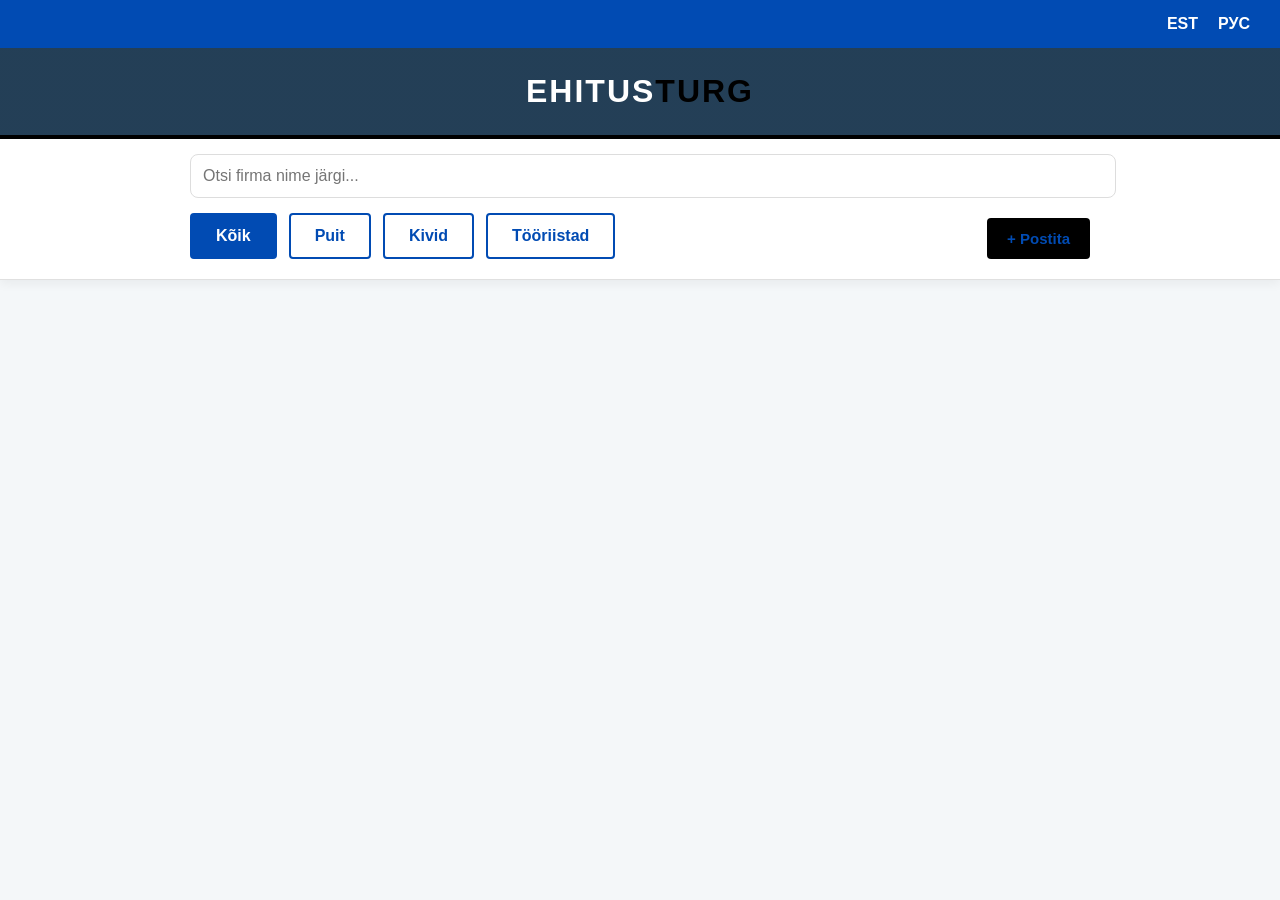
==== index.html @ 6e8d1f2e "first commit" ====
<!DOCTYPE html>
<html lang="et">
<head>
    <meta charset="UTF-8">
    <meta name="viewport" content="width=device-width, initial-scale=1.0">
    <title>EhitusTurg | Kataloog</title>
    <link rel="stylesheet" href="style.css">
</head>
<body>

<div class="lang-bar">
    <button onclick="setLang('et')">EST</button>
    <button onclick="setLang('ru')">РУС</button>
</div>

<header class="compact-hero">
    <div class="container">
        <h1 class="logo">EHITUS<span>TURG</span></h1>
    </div>
</header>

<nav class="filter-sticky">
    <div class="container">
        <div class="search-container" style="margin-bottom: 15px;">
            <input type="text" id="searchInput" 
                   data-et="Otsi firma nime järgi..." 
                   data-ru="Поиск по названию..." 
                   placeholder="Otsi firma nime järgi..."
                   oninput="handleSearch(this.value)"
                   style="width: 100%; padding: 12px; border-radius: 8px; border: 1px solid #ddd; font-size: 1rem;">
        </div>

        <div style="display: flex; justify-content: space-between; align-items: center; gap: 10px;">
            <div class="scroll-x">
                <button class="filter-btn active" onclick="filterCat('all', this)" data-et="Kõik" data-ru="Все">Kõik</button>
                <button class="filter-btn" onclick="filterCat('wood', this)" data-et="Puit" data-ru="Дерево">Puit</button>
                <button class="filter-btn" onclick="filterCat('stone', this)" data-et="Kivid" data-ru="Камень">Kivid</button>
                <button class="filter-btn" onclick="filterCat('tools', this)" data-et="Tööriistad" data-ru="Инструменты">Tööriistad</button>
            </div>
            <button class="add-firm-btn" onclick="openPostFirmModal()" data-et="+ Postita" data-ru="+ Разместить">+ Postita</button>
        </div>
    </div>
</nav>

<main class="container listing-area">
    <div id="main-grid"></div>
    
    <div id="loader-sentinel" style="text-align:center; padding: 20px; color: #666; font-size: 0.9rem; min-height: 50px;"></div>
</main>

<div id="postFirmModal" class="modal">
    <div class="modal-content">
        <div class="modal-header">
            <h2 data-et="Minu Profiil" data-ru="Мой профиль">Minu Profiil</h2>
            <button class="close-btn" onclick="closePostFirmModal()">×</button>
        </div>

        <div id="authStep" class="modal-step">
            <p data-et="Logi sisse või registreeru" data-ru="Войти или зарегистрироваться">Logi sisse või registreeru:</p>
            <div class="form-group">
                <label for="userEmail">Email</label>
                <input type="email" id="userEmail" placeholder="your@email.com" class="form-input" required>
            </div>
            <div class="form-group">
                <label for="userPassword" data-et="Salasõna (min 6 tähte)" data-ru="Пароль (мин. 6 символов)">Salasõna (min 6 tähte)</label>
                <input type="password" id="userPassword" placeholder="******" class="form-input" required>
            </div>
            <div style="display: flex; gap: 10px; margin-top: 15px;">
                <button onclick="loginUser()" class="submit-btn" style="flex: 1;" data-et="Logi sisse" data-ru="Войти">Logi sisse</button>
                <button onclick="registerUser()" class="submit-btn" style="flex: 1; background: #34495e;" data-et="Registreeru" data-ru="Регистрация">Registreeru</button>
            </div>
        </div>

        <div id="userFirmsStep" class="modal-step hidden">
            <div id="userFirmsList" class="user-firms-list"></div>
        </div>

        <div id="firmStep" class="modal-step hidden">
            <form id="firmForm">
                <div class="form-group">
                    <label for="firmName" data-et="Firma nimi" data-ru="Название компании">Firma nimi</label>
                    <input type="text" id="firmName" required class="form-input">
                </div>

                <div class="form-group">
                    <label for="firmCategory" data-et="Kategooria" data-ru="Категория">Kategooria</label>
                    <select id="firmCategory" required class="form-input">
                        <option value="">-- Valige --</option>
                        <option value="wood" data-et="Puit" data-ru="Дерево">Puit</option>
                        <option value="stone" data-et="Kivid" data-ru="Камень">Kivid</option>
                        <option value="tools" data-et="Tööriistad" data-ru="Инструменты">Tööriistad</option>
                    </select>
                </div>

                <div class="form-group">
                    <label for="firmCity" data-et="Linn" data-ru="Город">Linn</label>
                    <input type="text" id="firmCity" required class="form-input">
                </div>

                <div class="form-group">
                    <label for="firmPhone" data-et="Telefon" data-ru="Телефон">Telefon</label>
                    <input type="tel" id="firmPhone" placeholder="555 0000" required class="form-input">
                </div>

                <div class="form-group">
                    <label for="firmWebsite" data-et="Veebisait" data-ru="Веб-сайт">Veebisait</label>
                    <input type="url" id="firmWebsite" placeholder="https://..." class="form-input">
                </div>

                <div class="form-group">
                    <label for="firmExperience" data-et="Kogemuse aastad" data-ru="Лет опыта">Kogemuse aastad</label>
                    <input type="number" id="firmExperience" min="0" required class="form-input">
                </div>

                <div class="form-group">
                    <label data-et="Firma logo" data-ru="Логотип">Firma logo</label>
                    <div class="logo-upload">
                        <input type="file" id="logoFile" accept="image/*" class="file-input">
                        <label for="logoFile" class="file-label">
                            <span data-et="Vali logo" data-ru="Выбрать лого">Vali logo</span>
                        </label>
                        <div id="logoPreview" class="logo-preview hidden">
                            <img id="logoPreviewImg" src="" alt="Preview">
                            <button type="button" class="remove-logo-btn" onclick="removeLogo()">×</button>
                        </div>
                    </div>
                </div>

                <button type="button" onclick="submitFirm()" class="submit-btn" data-et="Salvesta" data-ru="Сохранить">Salvesta</button>
                <button type="button" onclick="showUserFirmsStep()" class="back-btn" data-et="Tühista" data-ru="Отмена" style="background:#95a5a6; margin-top:8px;">Tühista</button>
            </form>
        </div>

        <div id="successStep" class="modal-step hidden">
            <div class="success-message" style="text-align: center; padding: 20px;">
                <h3 data-et="Tehtud!" data-ru="Готово!">Tehtud!</h3>
                <p data-et="Andmed on salvestatud." data-ru="Данные сохранены.">Andmed on salvestatud.</p>
                <button onclick="closePostFirmModal()" class="submit-btn" data-et="Sulge" data-ru="Закрыть">Sulge</button>
            </div>
        </div>
    </div>
</div>

<div id="modalOverlay" class="modal-overlay" onclick="closePostFirmModal()"></div>

<script src="https://www.gstatic.com/firebasejs/9.23.0/firebase-app-compat.js"></script>
<script src="https://www.gstatic.com/firebasejs/9.23.0/firebase-auth-compat.js"></script>
<script src="https://www.gstatic.com/firebasejs/9.23.0/firebase-database-compat.js"></script>

<script src="script.js"></script>
</body>
</html>
---- style.css ----
:root {
    --navy: #014bb3;
    --industrial-gold: #000000;
    --slate: #f4f7f9;
    --border: #e0e0e0;
    --text-muted: #555555;
    --success: #d6ad60;
    --error: #00065d;
}

body {
    margin: 0;
    font-family: 'Helvetica Neue', Arial, sans-serif;
    background-color: var(--slate);
    color: var(--navy);
    font-size: 18px;
}

.container { width: 95%; max-width: 900px; margin: 0 auto; }

/* SVG ICONS */
.icon {
    width: 18px;
    height: 18px;
    vertical-align: middle;
    margin-right: 4px;
    margin-top: -2px;
}

.icon-btn {
    width: 20px;
    height: 20px;
    vertical-align: middle;
    margin-right: 6px;
    margin-top: -3px;
}

/* LANG BAR */
.lang-bar {
    background: var(--navy);
    display: flex;
    justify-content: flex-end;
    padding: 5px 20px;
}
.lang-bar button {
    background: transparent;
    border: none;
    color: white;
    font-weight: bold;
    cursor: pointer;
    padding: 10px;
    font-size: 16px;
}

/* HERO */
.compact-hero {
    background: linear-gradient(rgba(13, 43, 69, 0.9), rgba(13, 43, 69, 0.9)), 
                url('https://images.unsplash.com/photo-1560969184-10fe8719e047?auto=format&fit=crop&w=1200&q=80');
    background-size: cover;
    padding: 25px 0;
    text-align: center;
    border-bottom: 4px solid var(--industrial-gold);
}
.logo { color: white; margin: 0; letter-spacing: 2px; font-size: 32px; font-weight: 900; }
.logo span { color: var(--industrial-gold); }

/* FILTER STICKY */
.filter-sticky {
    position: sticky;
    top: 0;
    background: white;
    padding: 15px 0;
    box-shadow: 0 4px 10px rgba(0,0,0,0.05);
    z-index: 100;
    border-bottom: 1px solid var(--border);
}
.scroll-x { display: flex; gap: 12px; overflow-x: auto; white-space: nowrap; padding-bottom: 5px; flex: 1; }

.filter-btn {
    padding: 12px 24px;
    border: 2px solid var(--navy);
    background: white;
    color: var(--navy);
    font-weight: bold;
    border-radius: 4px;
    cursor: pointer;
    font-size: 16px;
    transition: all 0.2s;
}
.filter-btn.active { background: var(--navy); color: white; }

/* ADD FIRM BUTTON */
.add-firm-btn {
    padding: 12px 20px;
    background: var(--industrial-gold);
    color: var(--navy);
    border: none;
    border-radius: 4px;
    font-weight: bold;
    cursor: pointer;
    font-size: 15px;
    white-space: nowrap;
    margin-left: 15px;
    transition: all 0.2s;
}
.add-firm-btn:hover {
    background: #d4b468;
    transform: translateY(-2px);
    box-shadow: 0 4px 8px rgba(197, 160, 89, 0.3);
}

/* COMPACT LISTING ROWS */
.listing-area { padding: 30px 0; }

.firm-row {
    background: white;
    border: 1px solid var(--border);
    border-left: 6px solid var(--navy);
    margin-bottom: 15px;
    display: flex;
    justify-content: space-between;
    align-items: center;
    padding: 20px;
    border-radius: 4px;
    box-shadow: 0 2px 5px rgba(0,0,0,0.02);
    transition: transform 0.2s, box-shadow 0.2s;
    gap: 20px;
}

.firm-row:hover {
    box-shadow: 0 8px 15px rgba(0,0,0,0.08);
    transform: translateY(-2px);
    border-left-color: var(--industrial-gold);
}

.firm-main { flex: 1; }
.firm-header { display: flex; align-items: center; gap: 15px; margin-bottom: 8px; }
.name { margin: 0; font-size: 24px; font-weight: bold; color: var(--navy); }

/* AWARDS STYLING */
.awards-list {
    display: flex;
    flex-wrap: wrap;
    gap: 10px;
    margin-bottom: 12px;
}

.award-badge {
    display: inline-flex;
    align-items: center;
    background: #fdfbf5;
    border: 1px solid #e8d5a5;
    color: #8c6d1f;
    padding: 4px 10px;
    border-radius: 4px;
    font-size: 14px;
    font-weight: bold;
}
.award-badge .icon { color: var(--industrial-gold); }

/* META DATA */
.meta-data { font-size: 16px; color: var(--text-muted); display: flex; align-items: center; gap: 8px; }
.loc { font-weight: bold; color: var(--navy); }

/* ACTIONS */
.firm-actions { display: flex; align-items: center; gap: 25px; }

.phone-block { text-align: right; }
.phone-block small { display: block; font-size: 13px; color: var(--text-muted); text-transform: uppercase; margin-bottom: 4px; }
.tel-link { display: inline-flex; align-items: center; font-size: 24px; font-weight: 900; color: var(--navy); text-decoration: none; }
.tel-link:hover { color: var(--industrial-gold); }

.visit-btn {
    background: var(--navy);
    color: white;
    text-decoration: none;
    font-weight: bold;
    padding: 14px 24px;
    border-radius: 4px;
    font-size: 15px;
    transition: background 0.2s;
    border: none;
    cursor: pointer;
}
.visit-btn:hover { background: var(--industrial-gold); color: var(--navy); }

.firm-image {
    width: 120px;
    height: 120px;
    flex-shrink: 0;
    border-radius: 4px;
    overflow: hidden;
    border: 1px solid var(--border);
}

.firm-image img {
    width: 100%;
    height: 100%;
    object-fit: cover;
}

/* MODAL STYLES */
.modal {
    display: none;
    position: fixed;
    top: 50%;
    left: 50%;
    transform: translate(-50%, -50%);
    background: white;
    border-radius: 8px;
    box-shadow: 0 20px 60px rgba(0, 0, 0, 0.3);
    z-index: 1001;
    width: 90%;
    max-width: 500px;
    max-height: 90vh;
    overflow-y: auto;
    animation: slideIn 0.3s ease-out;
}

@keyframes slideIn {
    from {
        opacity: 0;
        transform: translate(-50%, -48%);
    }
    to {
        opacity: 1;
        transform: translate(-50%, -50%);
    }
}

.modal.active { display: block; }

.modal-overlay {
    display: none;
    position: fixed;
    top: 0;
    left: 0;
    right: 0;
    bottom: 0;
    background: rgba(0, 0, 0, 0.5);
    z-index: 1000;
}

.modal-overlay.active { display: block; }

.modal-header {
    display: flex;
    justify-content: space-between;
    align-items: center;
    padding: 20px 25px;
    border-bottom: 1px solid var(--border);
}

.modal-header h2 {
    margin: 0;
    font-size: 24px;
    color: var(--navy);
}

.close-btn {
    background: none;
    border: none;
    font-size: 32px;
    color: var(--text-muted);
    cursor: pointer;
    padding: 0;
    width: 40px;
    height: 40px;
    display: flex;
    align-items: center;
    justify-content: center;
    transition: color 0.2s;
}

.close-btn:hover {
    color: var(--navy);
}

.modal-step {
    padding: 25px;
}

.modal-step.hidden {
    display: none;
}

.form-group {
    margin-bottom: 20px;
}

.form-group label {
    display: block;
    font-weight: bold;
    margin-bottom: 8px;
    color: var(--navy);
    font-size: 16px;
}

.form-input {
    width: 100%;
    padding: 12px 15px;
    border: 1px solid var(--border);
    border-radius: 4px;
    font-size: 16px;
    font-family: inherit;
    box-sizing: border-box;
    transition: border-color 0.2s, box-shadow 0.2s;
}

.form-input:focus {
    outline: none;
    border-color: var(--industrial-gold);
    box-shadow: 0 0 0 3px rgba(197, 160, 89, 0.1);
}

.submit-btn {
    width: 100%;
    padding: 14px 20px;
    background: var(--navy);
    color: white;
    border: none;
    border-radius: 4px;
    font-weight: bold;
    font-size: 16px;
    cursor: pointer;
    transition: background 0.2s, transform 0.2s;
    margin-top: 10px;
}

.submit-btn:hover {
    background: var(--industrial-gold);
    color: var(--navy);
    transform: translateY(-2px);
}

.back-btn {
    width: 100%;
    padding: 12px 20px;
    background: var(--slate);
    color: var(--navy);
    border: 1px solid var(--border);
    border-radius: 4px;
    font-weight: bold;
    font-size: 16px;
    cursor: pointer;
    transition: all 0.2s;
    margin-top: 10px;
}

.back-btn:hover {
    background: var(--border);
}

/* SUCCESS MESSAGE */
.success-message {
    text-align: center;
    padding: 20px 0;
}

.success-message svg {
    width: 60px;
    height: 60px;
    color: var(--success);
    margin-bottom: 15px;
    animation: checkMark 0.5s ease-out;
}

@keyframes checkMark {
    0% {
        transform: scale(0) rotate(-45deg);
        opacity: 0;
    }
    70% {
        transform: scale(1.1) rotate(5deg);
    }
    100% {
        transform: scale(1) rotate(0deg);
        opacity: 1;
    }
}

.success-message h3 {
    margin: 15px 0 10px 0;
    color: var(--navy);
    font-size: 22px;
}

.success-message p {
    color: var(--text-muted);
    margin: 0 0 20px 0;
}

/* USER FIRMS LIST */
.user-firms-list {
    margin: 15px 0 20px 0;
    max-height: 300px;
    overflow-y: auto;
}

.user-firm-item {
    background: var(--slate);
    padding: 15px;
    border-radius: 4px;
    margin-bottom: 10px;
    display: flex;
    justify-content: space-between;
    align-items: center;
    border-left: 4px solid var(--industrial-gold);
}

.user-firm-info h4 {
    margin: 0 0 5px 0;
    color: var(--navy);
    font-size: 16px;
}

.user-firm-info p {
    margin: 0;
    color: var(--text-muted);
    font-size: 14px;
}

.delete-firm-btn {
    background: var(--error);
    color: white;
    border: none;
    padding: 8px 15px;
    border-radius: 4px;
    cursor: pointer;
    font-weight: bold;
    transition: background 0.2s;
}

.delete-firm-btn:hover {
    background: #c0392b;
}

.error-message {
    background: #fadbd8;
    color: var(--error);
    padding: 12px;
    border-radius: 4px;
    margin-bottom: 15px;
    border-left: 4px solid var(--error);
}

.success-message-inline {
    background: #d5f4e6;
    color: var(--success);
    padding: 12px;
    border-radius: 4px;
    margin-bottom: 15px;
    border-left: 4px solid var(--success);
}

/* LOGO UPLOAD STYLES */
.logo-upload {
    position: relative;
    margin-bottom: 10px;
}

.file-input {
    display: none;
}

.file-label {
    display: flex;
    flex-direction: column;
    align-items: center;
    justify-content: center;
    gap: 10px;
    padding: 30px 20px;
    border: 2px dashed var(--border);
    border-radius: 4px;
    background: #fafafa;
    cursor: pointer;
    transition: all 0.2s;
}

.file-label:hover {
    border-color: var(--industrial-gold);
    background: #f5f0e8;
}

.file-label.dragover {
    border-color: var(--industrial-gold);
    background: #f5f0e8;
}

.file-label svg {
    width: 40px;
    height: 40px;
    color: var(--industrial-gold);
}

.file-label span {
    color: var(--navy);
    font-weight: 500;
    font-size: 14px;
    text-align: center;
}

.logo-preview {
    position: relative;
    width: 120px;
    height: 120px;
    margin-top: 15px;
    border-radius: 4px;
    overflow: hidden;
    border: 1px solid var(--border);
}

.logo-preview.hidden {
    display: none;
}

.logo-preview img {
    width: 100%;
    height: 100%;
    object-fit: contain;
    background: white;
    padding: 8px;
}

.remove-logo-btn {
    position: absolute;
    top: -12px;
    right: -12px;
    background: var(--error);
    color: white;
    border: none;
    border-radius: 50%;
    width: 30px;
    height: 30px;
    font-size: 20px;
    cursor: pointer;
    display: flex;
    align-items: center;
    justify-content: center;
    transition: background 0.2s;
}

.remove-logo-btn:hover {
    background: #c0392b;
}

/* MOBILE */
@media (max-width: 800px) {
    .firm-row { 
        flex-direction: column; 
        align-items: flex-start; 
        gap: 20px; 
    }
    
    .firm-image {
        width: 100%;
        height: 200px;
    }
    
    .firm-actions { 
        width: 100%; 
        flex-direction: column; 
        align-items: stretch; 
        gap: 15px; 
    }
    
    .phone-block { 
        text-align: center; 
        background: #f4f7f9; 
        padding: 15px; 
        border-radius: 4px; 
    }
    
    .visit-btn { text-align: center; }

    .add-firm-btn {
        margin-left: 10px;
        padding: 10px 16px;
        font-size: 14px;
    }

    .modal {
        width: 95%;
        max-height: 85vh;
    }

    .scroll-x {
        gap: 8px;
    }

    .filter-btn {
        padding: 10px 16px;
        font-size: 14px;
    }
}
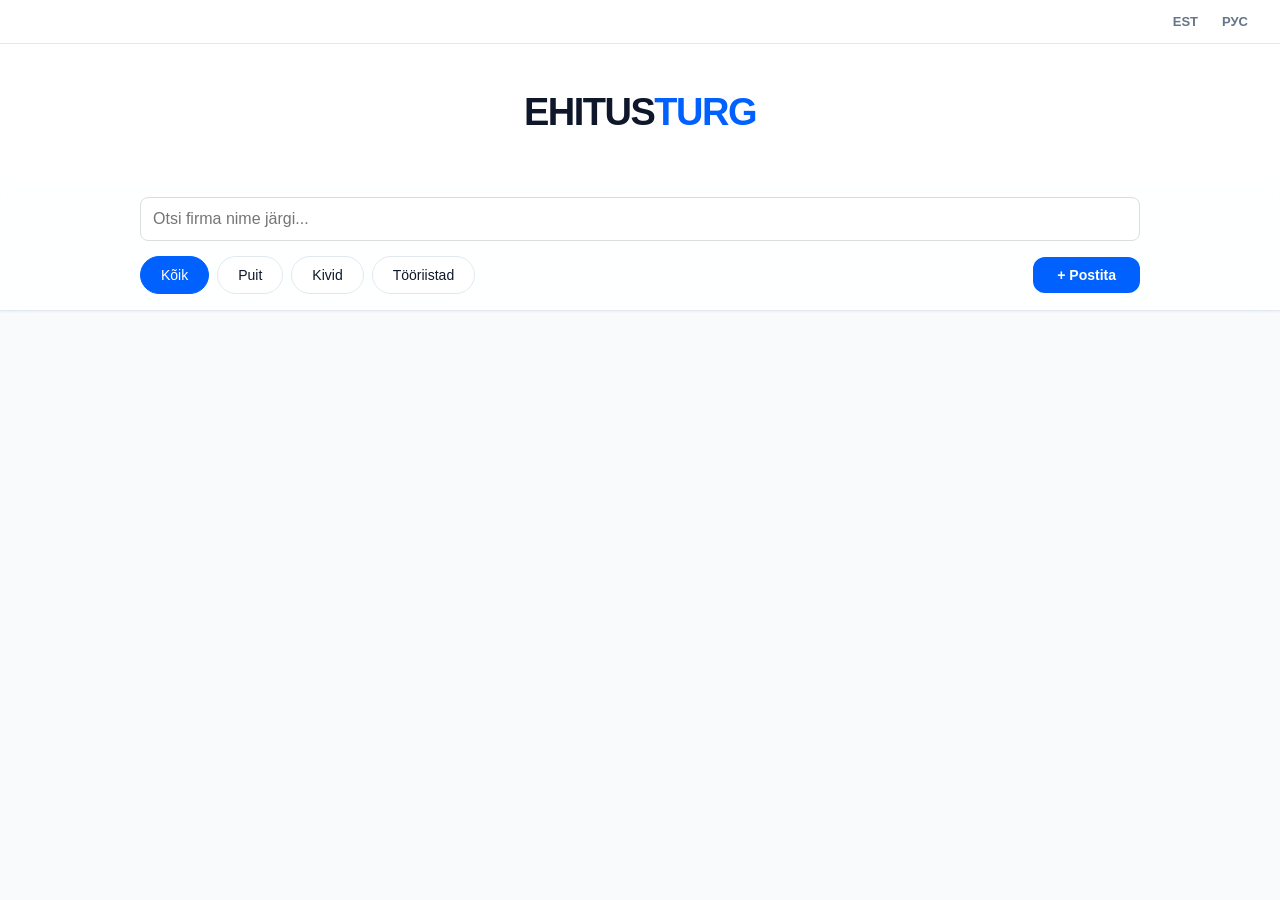
==== commit 44b9756b: "custom notifications added" ====
--- a/index.html
+++ b/index.html
@@ -44,7 +44,6 @@
 
 <main class="container listing-area">
     <div id="main-grid"></div>
-    
     <div id="loader-sentinel" style="text-align:center; padding: 20px; color: #666; font-size: 0.9rem; min-height: 50px;"></div>
 </main>
 
@@ -147,6 +146,7 @@
 <script src="https://www.gstatic.com/firebasejs/9.23.0/firebase-auth-compat.js"></script>
 <script src="https://www.gstatic.com/firebasejs/9.23.0/firebase-database-compat.js"></script>
 
+<div id="toast-container" class="toast-container"></div>
 <script src="script.js"></script>
 </body>
 </html>
--- a/style.css
+++ b/style.css
@@ -1,205 +1,177 @@
 :root {
-    --navy: #014bb3;
-    --industrial-gold: #000000;
-    --slate: #f4f7f9;
-    --border: #e0e0e0;
-    --text-muted: #555555;
-    --success: #d6ad60;
-    --error: #00065d;
-}
+    --primary: #0061ff;
+    --primary-hover: #0052d9;
+    --primary-light: #eef2ff;
+    --bg-main: #f8fafc;
+    --bg-card: #ffffff;
+    --text-main: #0f172a;
+    --text-muted: #64748b;
+    --border: #e2e8f0;
+    --success: #10b981;
+    --error: #ef4444;
+    --shadow-sm: 0 1px 2px 0 rgb(0 0 0 / 0.05);
+    --shadow-md: 0 4px 6px -1px rgb(0 0 0 / 0.1);
+    --shadow-lg: 0 10px 15px -3px rgb(0 0 0 / 0.1);
+    --radius-md: 12px;
+    --radius-lg: 16px;
+    --radius-full: 9999px;
+}
+
+* { box-sizing: border-box; }
 
 body {
     margin: 0;
-    font-family: 'Helvetica Neue', Arial, sans-serif;
-    background-color: var(--slate);
-    color: var(--navy);
-    font-size: 18px;
-}
-
-.container { width: 95%; max-width: 900px; margin: 0 auto; }
-
-/* SVG ICONS */
-.icon {
-    width: 18px;
-    height: 18px;
-    vertical-align: middle;
-    margin-right: 4px;
-    margin-top: -2px;
-}
-
-.icon-btn {
-    width: 20px;
-    height: 20px;
-    vertical-align: middle;
-    margin-right: 6px;
-    margin-top: -3px;
-}
-
-/* LANG BAR */
+    font-family: 'Inter', -apple-system, sans-serif;
+    background-color: var(--bg-main);
+    color: var(--text-main);
+    line-height: 1.5;
+    -webkit-font-smoothing: antialiased;
+}
+
+.container { 
+    width: 92%; 
+    max-width: 1000px; 
+    margin: 0 auto; 
+}
+
 .lang-bar {
-    background: var(--navy);
+    background: var(--bg-card);
     display: flex;
     justify-content: flex-end;
-    padding: 5px 20px;
-}
+    padding: 8px 20px;
+    border-bottom: 1px solid var(--border);
+}
+
 .lang-bar button {
     background: transparent;
     border: none;
-    color: white;
-    font-weight: bold;
-    cursor: pointer;
-    padding: 10px;
-    font-size: 16px;
-}
-
-/* HERO */
+    color: var(--text-muted);
+    font-weight: 600;
+    cursor: pointer;
+    padding: 6px 12px;
+    font-size: 13px;
+}
+
 .compact-hero {
-    background: linear-gradient(rgba(13, 43, 69, 0.9), rgba(13, 43, 69, 0.9)), 
-                url('https://images.unsplash.com/photo-1560969184-10fe8719e047?auto=format&fit=crop&w=1200&q=80');
-    background-size: cover;
-    padding: 25px 0;
+    background: white;
+    padding: 40px 0;
     text-align: center;
-    border-bottom: 4px solid var(--industrial-gold);
-}
-.logo { color: white; margin: 0; letter-spacing: 2px; font-size: 32px; font-weight: 900; }
-.logo span { color: var(--industrial-gold); }
-
-/* FILTER STICKY */
+}
+
+.logo { 
+    color: var(--text-main); 
+    margin: 0; 
+    letter-spacing: -1.5px; 
+    font-size: 38px; 
+    font-weight: 850; 
+}
+
+.logo span { color: var(--primary); }
+
 .filter-sticky {
     position: sticky;
     top: 0;
-    background: white;
-    padding: 15px 0;
-    box-shadow: 0 4px 10px rgba(0,0,0,0.05);
+    background: rgba(255, 255, 255, 0.85);
+    backdrop-filter: blur(12px);
+    -webkit-backdrop-filter: blur(12px);
+    padding: 16px 0;
     z-index: 100;
     border-bottom: 1px solid var(--border);
-}
-.scroll-x { display: flex; gap: 12px; overflow-x: auto; white-space: nowrap; padding-bottom: 5px; flex: 1; }
+    box-shadow: var(--shadow-sm);
+}
+
+.scroll-x { 
+    display: flex; 
+    gap: 8px; 
+    overflow-x: auto; 
+    scrollbar-width: none; 
+}
+
+.scroll-x::-webkit-scrollbar { display: none; }
 
 .filter-btn {
+    padding: 10px 20px;
+    border: 1px solid var(--border);
+    background: white;
+    color: var(--text-main);
+    font-weight: 500;
+    border-radius: var(--radius-full);
+    cursor: pointer;
+    font-size: 14px;
+    transition: all 0.2s;
+    white-space: nowrap;
+}
+
+.filter-btn.active {
+    background: var(--primary);
+    color: white;
+    border-color: var(--primary);
+}
+
+.add-firm-btn {
+    padding: 10px 24px;
+    background: var(--primary);
+    color: white;
+    border: none;
+    border-radius: var(--radius-md);
+    font-weight: 600;
+    cursor: pointer;
+    font-size: 14px;
+    transition: transform 0.2s;
+}
+
+.add-firm-btn:hover { transform: translateY(-1px); background: var(--primary-hover); }
+
+.listing-area { padding: 30px 0 80px; }
+
+.firm-row {
+    background: var(--bg-card);
+    border: 1px solid var(--border);
+    margin-bottom: 16px;
+    display: flex;
+    align-items: center;
+    padding: 24px;
+    border-radius: var(--radius-lg);
+    transition: all 0.3s ease;
+    gap: 24px;
+    box-shadow: var(--shadow-sm);
+}
+
+.firm-row:hover {
+    box-shadow: var(--shadow-lg);
+    transform: translateY(-2px);
+}
+
+.firm-image {
+    width: 90px;
+    height: 90px;
+    flex-shrink: 0;
+    background: #f1f5f9;
+    border-radius: var(--radius-md);
+    display: flex;
+    align-items: center;
+    justify-content: center;
+    overflow: hidden;
+}
+
+.firm-image img { width: 100%; height: 100%; object-fit: contain; padding: 5px; }
+
+.firm-main { flex: 1; }
+.name { margin: 0 0 6px 0; font-size: 22px; font-weight: 700; color: var(--text-main); }
+.meta-data { font-size: 15px; color: var(--text-muted); }
+
+.firm-actions { display: flex; align-items: center; gap: 30px; }
+.tel-link { font-size: 20px; font-weight: 700; color: var(--primary); text-decoration: none; }
+.visit-btn {
+    background: var(--primary-light);
+    color: var(--primary);
+    text-decoration: none;
+    font-weight: 700;
     padding: 12px 24px;
-    border: 2px solid var(--navy);
-    background: white;
-    color: var(--navy);
-    font-weight: bold;
-    border-radius: 4px;
-    cursor: pointer;
-    font-size: 16px;
-    transition: all 0.2s;
-}
-.filter-btn.active { background: var(--navy); color: white; }
-
-/* ADD FIRM BUTTON */
-.add-firm-btn {
-    padding: 12px 20px;
-    background: var(--industrial-gold);
-    color: var(--navy);
-    border: none;
-    border-radius: 4px;
-    font-weight: bold;
-    cursor: pointer;
-    font-size: 15px;
-    white-space: nowrap;
-    margin-left: 15px;
-    transition: all 0.2s;
-}
-.add-firm-btn:hover {
-    background: #d4b468;
-    transform: translateY(-2px);
-    box-shadow: 0 4px 8px rgba(197, 160, 89, 0.3);
-}
-
-/* COMPACT LISTING ROWS */
-.listing-area { padding: 30px 0; }
-
-.firm-row {
-    background: white;
-    border: 1px solid var(--border);
-    border-left: 6px solid var(--navy);
-    margin-bottom: 15px;
-    display: flex;
-    justify-content: space-between;
-    align-items: center;
-    padding: 20px;
-    border-radius: 4px;
-    box-shadow: 0 2px 5px rgba(0,0,0,0.02);
-    transition: transform 0.2s, box-shadow 0.2s;
-    gap: 20px;
-}
-
-.firm-row:hover {
-    box-shadow: 0 8px 15px rgba(0,0,0,0.08);
-    transform: translateY(-2px);
-    border-left-color: var(--industrial-gold);
-}
-
-.firm-main { flex: 1; }
-.firm-header { display: flex; align-items: center; gap: 15px; margin-bottom: 8px; }
-.name { margin: 0; font-size: 24px; font-weight: bold; color: var(--navy); }
-
-/* AWARDS STYLING */
-.awards-list {
-    display: flex;
-    flex-wrap: wrap;
-    gap: 10px;
-    margin-bottom: 12px;
-}
-
-.award-badge {
-    display: inline-flex;
-    align-items: center;
-    background: #fdfbf5;
-    border: 1px solid #e8d5a5;
-    color: #8c6d1f;
-    padding: 4px 10px;
-    border-radius: 4px;
+    border-radius: var(--radius-md);
     font-size: 14px;
-    font-weight: bold;
-}
-.award-badge .icon { color: var(--industrial-gold); }
-
-/* META DATA */
-.meta-data { font-size: 16px; color: var(--text-muted); display: flex; align-items: center; gap: 8px; }
-.loc { font-weight: bold; color: var(--navy); }
-
-/* ACTIONS */
-.firm-actions { display: flex; align-items: center; gap: 25px; }
-
-.phone-block { text-align: right; }
-.phone-block small { display: block; font-size: 13px; color: var(--text-muted); text-transform: uppercase; margin-bottom: 4px; }
-.tel-link { display: inline-flex; align-items: center; font-size: 24px; font-weight: 900; color: var(--navy); text-decoration: none; }
-.tel-link:hover { color: var(--industrial-gold); }
-
-.visit-btn {
-    background: var(--navy);
-    color: white;
-    text-decoration: none;
-    font-weight: bold;
-    padding: 14px 24px;
-    border-radius: 4px;
-    font-size: 15px;
-    transition: background 0.2s;
-    border: none;
-    cursor: pointer;
-}
-.visit-btn:hover { background: var(--industrial-gold); color: var(--navy); }
-
-.firm-image {
-    width: 120px;
-    height: 120px;
-    flex-shrink: 0;
-    border-radius: 4px;
-    overflow: hidden;
-    border: 1px solid var(--border);
-}
-
-.firm-image img {
-    width: 100%;
-    height: 100%;
-    object-fit: cover;
-}
-
-/* MODAL STYLES */
+}
+
 .modal {
     display: none;
     position: fixed;
@@ -207,25 +179,13 @@
     left: 50%;
     transform: translate(-50%, -50%);
     background: white;
-    border-radius: 8px;
-    box-shadow: 0 20px 60px rgba(0, 0, 0, 0.3);
+    border-radius: var(--radius-lg);
+    box-shadow: 0 25px 50px -12px rgba(0,0,0,0.25);
     z-index: 1001;
     width: 90%;
-    max-width: 500px;
-    max-height: 90vh;
+    max-width: 480px;
+    max-height: 85vh;
     overflow-y: auto;
-    animation: slideIn 0.3s ease-out;
-}
-
-@keyframes slideIn {
-    from {
-        opacity: 0;
-        transform: translate(-50%, -48%);
-    }
-    to {
-        opacity: 1;
-        transform: translate(-50%, -50%);
-    }
 }
 
 .modal.active { display: block; }
@@ -237,359 +197,159 @@
     left: 0;
     right: 0;
     bottom: 0;
-    background: rgba(0, 0, 0, 0.5);
+    background: rgba(15, 23, 42, 0.6);
+    backdrop-filter: blur(4px);
     z-index: 1000;
 }
 
 .modal-overlay.active { display: block; }
 
 .modal-header {
+    padding: 24px;
+    border-bottom: 1px solid var(--border);
     display: flex;
     justify-content: space-between;
     align-items: center;
-    padding: 20px 25px;
-    border-bottom: 1px solid var(--border);
-}
-
-.modal-header h2 {
-    margin: 0;
-    font-size: 24px;
-    color: var(--navy);
-}
-
-.close-btn {
-    background: none;
-    border: none;
-    font-size: 32px;
-    color: var(--text-muted);
-    cursor: pointer;
-    padding: 0;
-    width: 40px;
-    height: 40px;
-    display: flex;
-    align-items: center;
-    justify-content: center;
-    transition: color 0.2s;
-}
-
-.close-btn:hover {
-    color: var(--navy);
-}
-
-.modal-step {
-    padding: 25px;
-}
-
-.modal-step.hidden {
-    display: none;
-}
-
-.form-group {
-    margin-bottom: 20px;
-}
+}
+
+.modal-header h2 { margin: 0; font-size: 20px; }
+
+.close-btn { 
+    background: none; border: none; font-size: 28px; cursor: pointer; color: var(--text-muted);
+}
+
+.modal-step { padding: 24px; }
+.form-group { margin-bottom: 20px; }
 
 .form-group label {
     display: block;
-    font-weight: bold;
+    font-weight: 600;
     margin-bottom: 8px;
-    color: var(--navy);
-    font-size: 16px;
+    font-size: 14px;
 }
 
 .form-input {
     width: 100%;
-    padding: 12px 15px;
+    padding: 12px;
     border: 1px solid var(--border);
-    border-radius: 4px;
+    border-radius: 8px;
+    background: var(--bg-main);
     font-size: 16px;
-    font-family: inherit;
-    box-sizing: border-box;
-    transition: border-color 0.2s, box-shadow 0.2s;
 }
 
 .form-input:focus {
     outline: none;
-    border-color: var(--industrial-gold);
-    box-shadow: 0 0 0 3px rgba(197, 160, 89, 0.1);
+    border-color: var(--primary);
+    background: white;
+    box-shadow: 0 0 0 4px rgba(0, 97, 255, 0.1);
 }
 
 .submit-btn {
     width: 100%;
-    padding: 14px 20px;
-    background: var(--navy);
+    padding: 14px;
+    background: var(--primary);
     color: white;
     border: none;
-    border-radius: 4px;
-    font-weight: bold;
-    font-size: 16px;
-    cursor: pointer;
-    transition: background 0.2s, transform 0.2s;
+    border-radius: 8px;
+    font-weight: 700;
+    cursor: pointer;
     margin-top: 10px;
-}
-
-.submit-btn:hover {
-    background: var(--industrial-gold);
-    color: var(--navy);
-    transform: translateY(-2px);
 }
 
 .back-btn {
     width: 100%;
-    padding: 12px 20px;
-    background: var(--slate);
-    color: var(--navy);
-    border: 1px solid var(--border);
-    border-radius: 4px;
-    font-weight: bold;
-    font-size: 16px;
-    cursor: pointer;
-    transition: all 0.2s;
+    padding: 12px;
+    background: #f1f5f9;
+    border: none;
+    border-radius: 8px;
+    font-weight: 600;
     margin-top: 10px;
-}
-
-.back-btn:hover {
-    background: var(--border);
-}
-
-/* SUCCESS MESSAGE */
-.success-message {
+    cursor: pointer;
+}
+
+.logo-upload {
+    border: 2px dashed var(--border);
+    padding: 20px;
     text-align: center;
-    padding: 20px 0;
-}
-
-.success-message svg {
-    width: 60px;
-    height: 60px;
-    color: var(--success);
-    margin-bottom: 15px;
-    animation: checkMark 0.5s ease-out;
-}
-
-@keyframes checkMark {
-    0% {
-        transform: scale(0) rotate(-45deg);
-        opacity: 0;
-    }
-    70% {
-        transform: scale(1.1) rotate(5deg);
-    }
-    100% {
-        transform: scale(1) rotate(0deg);
-        opacity: 1;
-    }
-}
-
-.success-message h3 {
-    margin: 15px 0 10px 0;
-    color: var(--navy);
-    font-size: 22px;
-}
-
-.success-message p {
-    color: var(--text-muted);
-    margin: 0 0 20px 0;
-}
-
-/* USER FIRMS LIST */
-.user-firms-list {
-    margin: 15px 0 20px 0;
-    max-height: 300px;
-    overflow-y: auto;
-}
+    border-radius: 8px;
+    cursor: pointer;
+}
+
+.logo-preview {
+    margin-top: 15px;
+    position: relative;
+    width: 100px;
+    height: 100px;
+}
+
+.logo-preview img { width: 100%; height: 100%; object-fit: contain; }
+
+.remove-logo-btn {
+    position: absolute;
+    top: -10px;
+    right: -10px;
+    background: var(--error);
+    color: white;
+    border-radius: 50%;
+    width: 24px;
+    height: 24px;
+    border: none;
+    cursor: pointer;
+}
+
+.user-firms-list { margin-top: 20px; }
 
 .user-firm-item {
-    background: var(--slate);
+    background: var(--bg-main);
     padding: 15px;
-    border-radius: 4px;
+    border-radius: 8px;
     margin-bottom: 10px;
     display: flex;
     justify-content: space-between;
     align-items: center;
-    border-left: 4px solid var(--industrial-gold);
-}
-
-.user-firm-info h4 {
-    margin: 0 0 5px 0;
-    color: var(--navy);
-    font-size: 16px;
-}
-
-.user-firm-info p {
-    margin: 0;
-    color: var(--text-muted);
-    font-size: 14px;
-}
-
-.delete-firm-btn {
-    background: var(--error);
-    color: white;
-    border: none;
-    padding: 8px 15px;
-    border-radius: 4px;
-    cursor: pointer;
-    font-weight: bold;
-    transition: background 0.2s;
-}
-
-.delete-firm-btn:hover {
-    background: #c0392b;
-}
-
-.error-message {
-    background: #fadbd8;
-    color: var(--error);
-    padding: 12px;
-    border-radius: 4px;
-    margin-bottom: 15px;
-    border-left: 4px solid var(--error);
-}
-
-.success-message-inline {
-    background: #d5f4e6;
-    color: var(--success);
-    padding: 12px;
-    border-radius: 4px;
-    margin-bottom: 15px;
-    border-left: 4px solid var(--success);
-}
-
-/* LOGO UPLOAD STYLES */
-.logo-upload {
-    position: relative;
-    margin-bottom: 10px;
-}
-
-.file-input {
-    display: none;
-}
-
-.file-label {
+}
+
+#loader-sentinel {
+    height: 50px; /* Must have height to be 'seen' */
+    width: 100%;
+    clear: both;
+}
+
+.hidden { display: none !important; }
+
+@media (max-width: 768px) {
+    .firm-row { flex-direction: column; text-align: center; }
+    .firm-actions { flex-direction: column; width: 100%; gap: 15px; border-top: 1px solid var(--border); padding-top: 20px; }
+    .visit-btn { width: 100%; }
+}
+
+.toast-container {
+    position: fixed;
+    bottom: 20px;
+    right: 20px;
+    z-index: 9999;
     display: flex;
     flex-direction: column;
-    align-items: center;
-    justify-content: center;
     gap: 10px;
-    padding: 30px 20px;
-    border: 2px dashed var(--border);
-    border-radius: 4px;
-    background: #fafafa;
-    cursor: pointer;
-    transition: all 0.2s;
-}
-
-.file-label:hover {
-    border-color: var(--industrial-gold);
-    background: #f5f0e8;
-}
-
-.file-label.dragover {
-    border-color: var(--industrial-gold);
-    background: #f5f0e8;
-}
-
-.file-label svg {
-    width: 40px;
-    height: 40px;
-    color: var(--industrial-gold);
-}
-
-.file-label span {
-    color: var(--navy);
-    font-weight: 500;
-    font-size: 14px;
-    text-align: center;
-}
-
-.logo-preview {
-    position: relative;
-    width: 120px;
-    height: 120px;
-    margin-top: 15px;
-    border-radius: 4px;
-    overflow: hidden;
-    border: 1px solid var(--border);
-}
-
-.logo-preview.hidden {
-    display: none;
-}
-
-.logo-preview img {
-    width: 100%;
-    height: 100%;
-    object-fit: contain;
-    background: white;
-    padding: 8px;
-}
-
-.remove-logo-btn {
-    position: absolute;
-    top: -12px;
-    right: -12px;
-    background: var(--error);
-    color: white;
-    border: none;
-    border-radius: 50%;
-    width: 30px;
-    height: 30px;
-    font-size: 20px;
-    cursor: pointer;
-    display: flex;
-    align-items: center;
-    justify-content: center;
-    transition: background 0.2s;
-}
-
-.remove-logo-btn:hover {
-    background: #c0392b;
-}
-
-/* MOBILE */
-@media (max-width: 800px) {
-    .firm-row { 
-        flex-direction: column; 
-        align-items: flex-start; 
-        gap: 20px; 
-    }
-    
-    .firm-image {
-        width: 100%;
-        height: 200px;
-    }
-    
-    .firm-actions { 
-        width: 100%; 
-        flex-direction: column; 
-        align-items: stretch; 
-        gap: 15px; 
-    }
-    
-    .phone-block { 
-        text-align: center; 
-        background: #f4f7f9; 
-        padding: 15px; 
-        border-radius: 4px; 
-    }
-    
-    .visit-btn { text-align: center; }
-
-    .add-firm-btn {
-        margin-left: 10px;
-        padding: 10px 16px;
-        font-size: 14px;
-    }
-
-    .modal {
-        width: 95%;
-        max-height: 85vh;
-    }
-
-    .scroll-x {
-        gap: 8px;
-    }
-
-    .filter-btn {
-        padding: 10px 16px;
-        font-size: 14px;
-    }
-}
+}
+
+.toast {
+    background: #333;
+    color: #fff;
+    padding: 12px 20px;
+    border-radius: 8px;
+    box-shadow: 0 4px 12px rgba(0,0,0,0.15);
+    font-size: 0.95rem;
+    opacity: 0;
+    transform: translateY(20px);
+    transition: opacity 0.3s ease, transform 0.3s ease;
+    min-width: 250px;
+}
+
+.toast.show {
+    opacity: 1;
+    transform: translateY(0);
+}
+
+.toast.error { background: #e74c3c; }    
+.toast.success { background: #2ecc71; } 
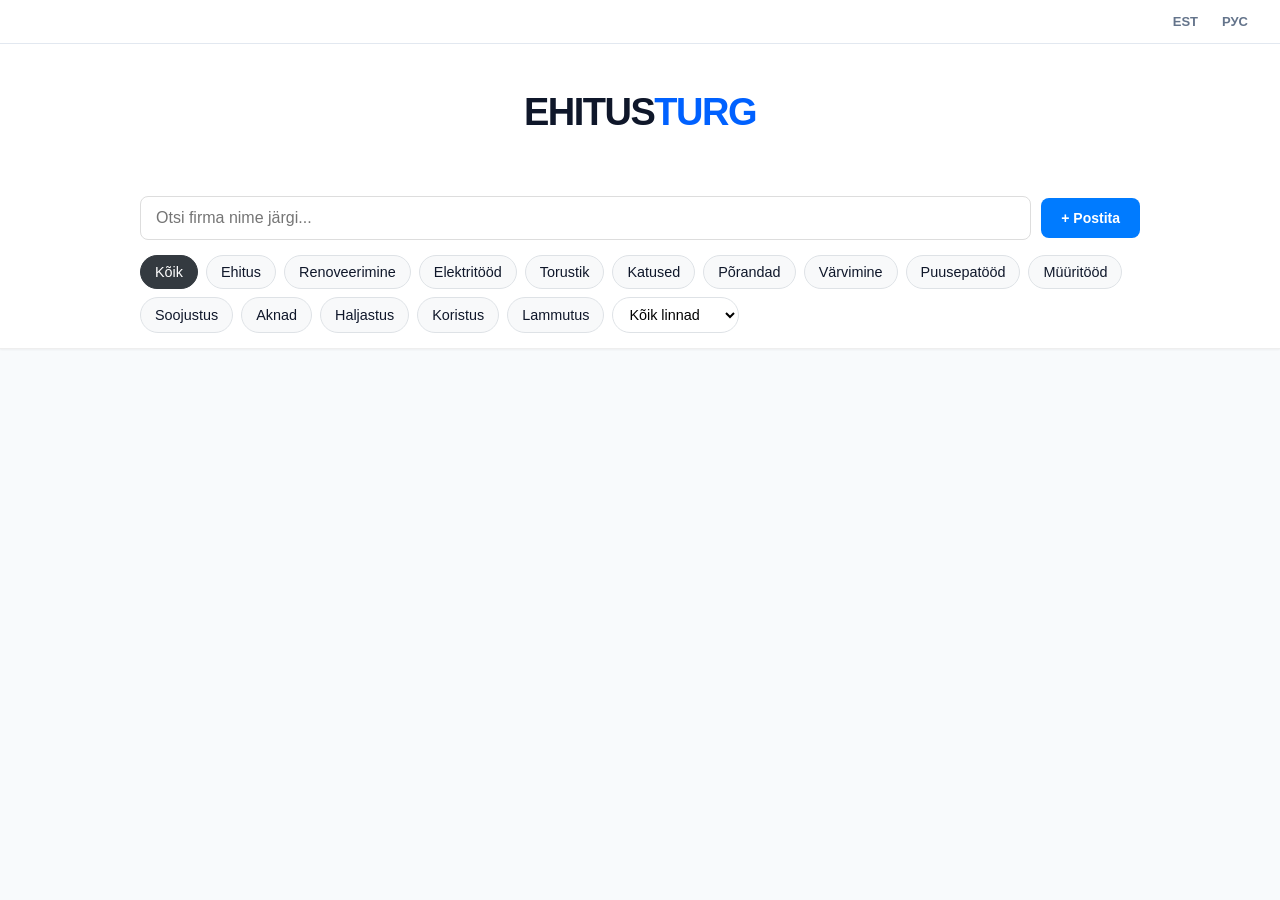
==== commit 6af43c08: "New categories, added analytics" ====
--- a/index.html
+++ b/index.html
@@ -6,6 +6,13 @@
     <title>EhitusTurg | Kataloog</title>
     <link rel="stylesheet" href="style.css">
 </head>
+<div id="cookieBanner" class="cookie-banner hidden">
+    <p data-et="See veebileht kasutab küpsiseid liikluse analüüsimiseks." data-ru="Этот сайт использует файлы cookie для анализа трафика.">See veebileht kasutab küpsiseid liikluse analüüsimiseks.</p>
+    <div class="cookie-buttons">
+        <button onclick="acceptCookies()" class="submit-btn" data-et="Nõustun" data-ru="Принять">Nõustun</button>
+        <button onclick="declineCookies()" class="back-btn" data-et="Keeldu" data-ru="Отклонить">Keeldu</button>
+    </div>
+</div>
 <body>
 
 <div class="lang-bar">
@@ -21,23 +28,43 @@
 
 <nav class="filter-sticky">
     <div class="container">
-        <div class="search-container" style="margin-bottom: 15px;">
-            <input type="text" id="searchInput" 
-                   data-et="Otsi firma nime järgi..." 
-                   data-ru="Поиск по названию..." 
-                   placeholder="Otsi firma nime järgi..."
-                   oninput="handleSearch(this.value)"
-                   style="width: 100%; padding: 12px; border-radius: 8px; border: 1px solid #ddd; font-size: 1rem;">
+        <div class="nav-top-row">
+            <div class="search-wrapper">
+                <input type="text" id="searchInput" 
+                       data-et="Otsi firma nime järgi..." 
+                       data-ru="Поиск по названию..." 
+                       placeholder="Otsi firma nime järgi..."
+                       oninput="handleSearch(this.value)">
+            </div>
+            <button class="add-firm-btn main-blue-btn" onclick="openPostFirmModal()" data-et="+ Postita" data-ru="+ Разместить">+ Postita</button>
         </div>
 
-        <div style="display: flex; justify-content: space-between; align-items: center; gap: 10px;">
-            <div class="scroll-x">
-                <button class="filter-btn active" onclick="filterCat('all', this)" data-et="Kõik" data-ru="Все">Kõik</button>
-                <button class="filter-btn" onclick="filterCat('wood', this)" data-et="Puit" data-ru="Дерево">Puit</button>
-                <button class="filter-btn" onclick="filterCat('stone', this)" data-et="Kivid" data-ru="Камень">Kivid</button>
-                <button class="filter-btn" onclick="filterCat('tools', this)" data-et="Tööriistad" data-ru="Инструменты">Tööriistad</button>
-            </div>
-            <button class="add-firm-btn" onclick="openPostFirmModal()" data-et="+ Postita" data-ru="+ Разместить">+ Postita</button>
+        <div class="nav-categories-grid">
+            <button class="filter-btn active" onclick="filterCat('all', this)" data-et="Kõik" data-ru="Все">Kõik</button>
+            <button class="filter-btn" onclick="filterCat('construction', this)" data-et="Ehitus" data-ru="Строительство">Ehitus</button>
+            <button class="filter-btn" onclick="filterCat('renovation', this)" data-et="Renoveerimine" data-ru="Ремонт">Renoveerimine</button>
+            <button class="filter-btn" onclick="filterCat('electrical', this)" data-et="Elektritööd" data-ru="Электрика">Elektritööd</button>
+            <button class="filter-btn" onclick="filterCat('plumbing', this)" data-et="Torustik" data-ru="Сантехника">Torustik</button>
+            <button class="filter-btn" onclick="filterCat('roofing', this)" data-et="Katused" data-ru="Кровля">Katused</button>
+            <button class="filter-btn" onclick="filterCat('flooring', this)" data-et="Põrandad" data-ru="Полы">Põrandad</button>
+            <button class="filter-btn" onclick="filterCat('painting', this)" data-et="Värvimine" data-ru="Покраска">Värvimine</button>
+            <button class="filter-btn" onclick="filterCat('carpentry', this)" data-et="Puusepatööd" data-ru="Плотницкие работы">Puusepatööd</button>
+            <button class="filter-btn" onclick="filterCat('masonry', this)" data-et="Müüritööd" data-ru="Каменные работы">Müüritööd</button>
+            <button class="filter-btn" onclick="filterCat('insulation', this)" data-et="Soojustus" data-ru="Утепление">Soojustus</button>
+            <button class="filter-btn" onclick="filterCat('windows', this)" data-et="Aknad" data-ru="Окна и двери">Aknad</button>
+            <button class="filter-btn" onclick="filterCat('landscaping', this)" data-et="Haljastus" data-ru="Ландшафт">Haljastus</button>
+            <button class="filter-btn" onclick="filterCat('cleaning', this)" data-et="Koristus" data-ru="Уборка">Koristus</button>
+            <button class="filter-btn" onclick="filterCat('demolition', this)" data-et="Lammutus" data-ru="Демонтаж">Lammutus</button>
+            
+            <select id="cityFilter" onchange="filterCity(this.value)" class="city-select-nav">
+                <option value="all" data-et="Kõik linnad" data-ru="Все города">Kõik linnad</option>
+                <option value="tallinn">Tallinn</option>
+                <option value="tartu">Tartu</option>
+                <option value="narva">Narva</option>
+                <option value="parnu">Pärnu</option>
+                <option value="kohtla-jarve">Kohtla-Järve</option>
+                <option value="muu" data-et="Muu" data-ru="Другое">Muu</option>
+            </select>
         </div>
     </div>
 </nav>
@@ -84,16 +111,35 @@
                 <div class="form-group">
                     <label for="firmCategory" data-et="Kategooria" data-ru="Категория">Kategooria</label>
                     <select id="firmCategory" required class="form-input">
-                        <option value="">-- Valige --</option>
-                        <option value="wood" data-et="Puit" data-ru="Дерево">Puit</option>
-                        <option value="stone" data-et="Kivid" data-ru="Камень">Kivid</option>
-                        <option value="tools" data-et="Tööriistad" data-ru="Инструменты">Tööriistad</option>
+                       <option value="">Vali kategooria</option>
+                       <option value="construction" data-et="Ehitus" data-ru="Строительство">Ehitus</option>
+                       <option value="renovation" data-et="Renoveerimine" data-ru="Ремонт">Renoveerimine</option>
+                       <option value="electrical" data-et="Elektritööd" data-ru="Электрика">Elektritööd</option>
+                       <option value="plumbing" data-et="Torustik" data-ru="Сантехника">Torustik</option>
+                       <option value="roofing" data-et="Katused" data-ru="Кровля">Katused</option>
+                       <option value="flooring" data-et="Põrandad" data-ru="Полы">Põrandad</option>
+                       <option value="painting" data-et="Värvimine" data-ru="Покраска">Värvimine</option>
+                       <option value="carpentry" data-et="Puusepatööd" data-ru="Плотницкие работы">Puusepatööd</option>
+                       <option value="masonry" data-et="Müüritööd" data-ru="Каменные работы">Müüritööd</option>
+                       <option value="insulation" data-et="Soojustus" data-ru="Утепление">Soojustus</option>
+                       <option value="windows" data-et="Aknad" data-ru="Окна и двери">Aknad</option>
+                       <option value="landscaping" data-et="Haljastus" data-ru="Ландшафт">Haljastus</option>
+                       <option value="cleaning" data-et="Koristus" data-ru="Уборка">Koristus</option>
+                       <option value="demolition" data-et="Lammutus" data-ru="Демонтаж">Lammutus</option>
                     </select>
                 </div>
 
                 <div class="form-group">
                     <label for="firmCity" data-et="Linn" data-ru="Город">Linn</label>
-                    <input type="text" id="firmCity" required class="form-input">
+                    <select id="firmCity" required class="form-input">
+                        <option value="" disabled selected data-et="Vali linn" data-ru="Выберите город">Vali linn</option>
+                        <option value="tallinn">Tallinn</option>
+                        <option value="tartu">Tartu</option>
+                        <option value="narva">Narva</option>
+                        <option value="parnu">Pärnu</option>
+                        <option value="kohtla-jarve">Kohtla-Järve</option>
+                        <option value="muu" data-et="Muu" data-ru="Другое">Muu</option>
+                    </select>
                 </div>
 
                 <div class="form-group">
--- a/style.css
+++ b/style.css
@@ -352,4 +352,122 @@
 }
 
 .toast.error { background: #e74c3c; }    
-.toast.success { background: #2ecc71; } +.toast.success { background: #2ecc71; } 
+
+.cookie-banner {
+    position: fixed;
+    bottom: 0;
+    left: 0;
+    right: 0;
+    background: #2c3e50;
+    color: white;
+    padding: 15px 20px;
+    display: flex;
+    justify-content: space-between;
+    align-items: center;
+    z-index: 9999;
+    box-shadow: 0 -2px 10px rgba(0,0,0,0.2);
+}
+.cookie-banner.hidden {
+    display: none;
+}
+.cookie-buttons {
+    display: flex;
+    gap: 10px;
+}
+@media (max-width: 600px) {
+    .cookie-banner {
+        flex-direction: column;
+        gap: 15px;
+        text-align: center;
+    }
+}
+
+.filter-sticky {
+    background: #fff;
+    padding: 15px 0;
+    border-bottom: 1px solid #eee;
+    position: sticky;
+    top: 0;
+    z-index: 100;
+}
+
+/* Top Row Styles */
+.nav-top-row {
+    display: flex;
+    gap: 10px;
+    margin-bottom: 15px;
+    align-items: center;
+}
+
+.search-wrapper {
+    flex: 1;
+}
+
+.search-wrapper input {
+    width: 100%;
+    padding: 12px 15px;
+    border-radius: 8px;
+    border: 1px solid #ddd;
+    font-size: 1rem;
+    outline: none;
+}
+
+/* The Blue "Postita" Button */
+.main-blue-btn {
+    background: #007bff; /* Professional Blue */
+    color: white;
+    border: none;
+    padding: 12px 20px;
+    border-radius: 8px;
+    font-weight: bold;
+    cursor: pointer;
+    white-space: nowrap;
+    transition: background 0.2s;
+}
+
+.main-blue-btn:hover {
+    background: #0056b3;
+}
+
+/* Categories Grid (The Wrapping Part) */
+.nav-categories-grid {
+    display: flex;
+    flex-wrap: wrap; /* This allows buttons to go to the next line */
+    gap: 8px;
+    justify-content: flex-start;
+}
+
+.filter-btn {
+    padding: 8px 14px;
+    font-size: 0.9rem;
+    background: #f8f9fa;
+    border: 1px solid #dee2e6;
+    border-radius: 20px;
+    cursor: pointer;
+    transition: all 0.2s;
+}
+
+.filter-btn.active {
+    background: #343a40;
+    color: white;
+    border-color: #343a40;
+}
+
+.city-select-nav {
+    padding: 8px 12px;
+    border-radius: 20px;
+    border: 1px solid #dee2e6;
+    background: #fff;
+    font-size: 0.9rem;
+    cursor: pointer;
+}
+
+/* Responsive adjustment: Make buttons slightly bigger for thumbs on mobile */
+@media (max-width: 600px) {
+    .filter-btn {
+        padding: 10px 16px;
+        flex-grow: 1; /* Makes them fill the row evenly on small screens */
+        text-align: center;
+    }
+}
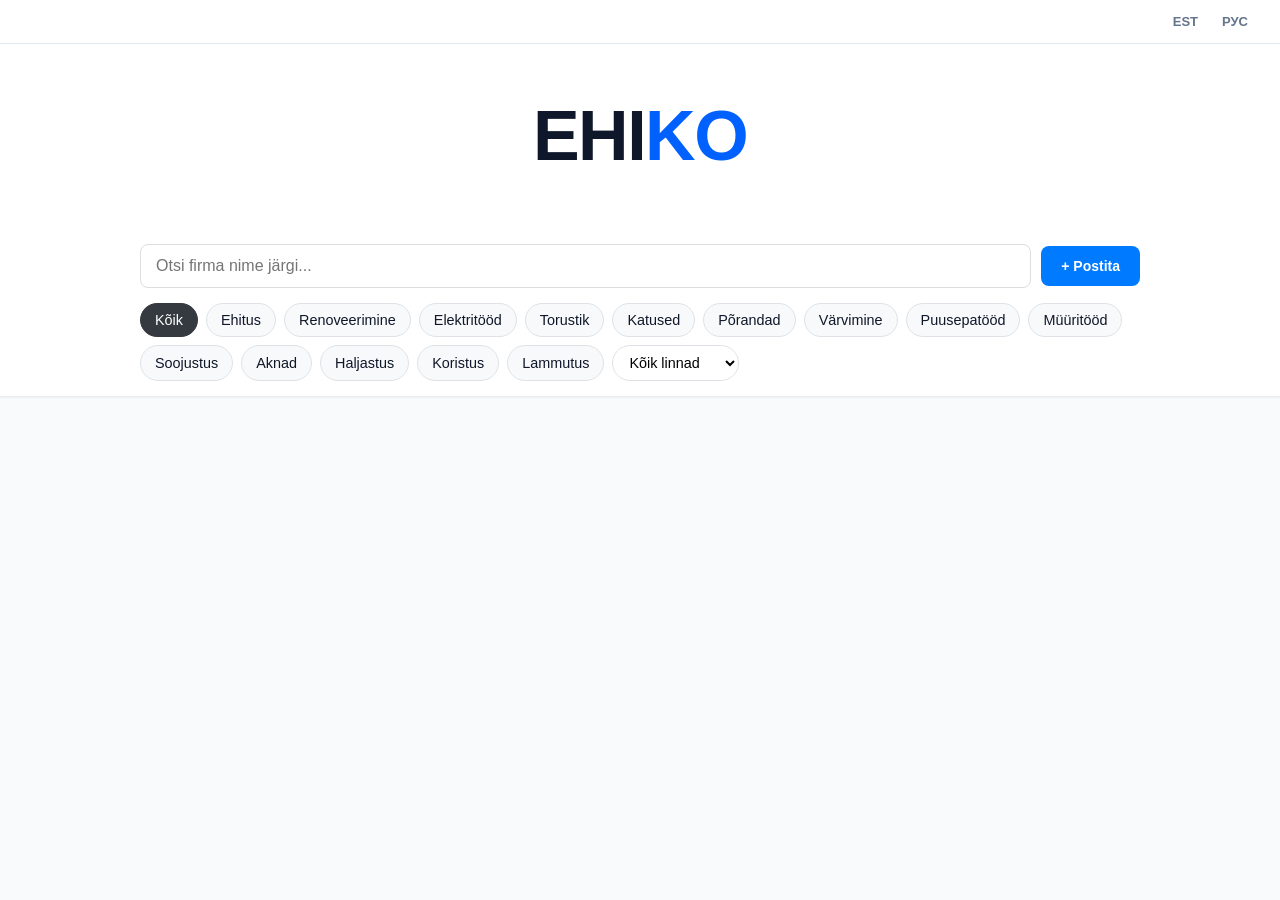
==== commit 669a5c3a: "Bug fixes" ====
--- a/index.html
+++ b/index.html
@@ -3,16 +3,9 @@
 <head>
     <meta charset="UTF-8">
     <meta name="viewport" content="width=device-width, initial-scale=1.0">
-    <title>EhitusTurg | Kataloog</title>
+    <title>Ehiko</title>
     <link rel="stylesheet" href="style.css">
 </head>
-<div id="cookieBanner" class="cookie-banner hidden">
-    <p data-et="See veebileht kasutab küpsiseid liikluse analüüsimiseks." data-ru="Этот сайт использует файлы cookie для анализа трафика.">See veebileht kasutab küpsiseid liikluse analüüsimiseks.</p>
-    <div class="cookie-buttons">
-        <button onclick="acceptCookies()" class="submit-btn" data-et="Nõustun" data-ru="Принять">Nõustun</button>
-        <button onclick="declineCookies()" class="back-btn" data-et="Keeldu" data-ru="Отклонить">Keeldu</button>
-    </div>
-</div>
 <body>
 
 <div class="lang-bar">
@@ -22,7 +15,7 @@
 
 <header class="compact-hero">
     <div class="container">
-        <h1 class="logo">EHITUS<span>TURG</span></h1>
+        <h1 class="logo" onclick="scrollToTop()">EHI<span>KO</span></h1>
     </div>
 </header>
 
@@ -71,7 +64,7 @@
 
 <main class="container listing-area">
     <div id="main-grid"></div>
-    <div id="loader-sentinel" style="text-align:center; padding: 20px; color: #666; font-size: 0.9rem; min-height: 50px;"></div>
+    <div id="loader-sentinel"></div>
 </main>
 
 <div id="postFirmModal" class="modal">
@@ -95,6 +88,9 @@
                 <button onclick="loginUser()" class="submit-btn" style="flex: 1;" data-et="Logi sisse" data-ru="Войти">Logi sisse</button>
                 <button onclick="registerUser()" class="submit-btn" style="flex: 1; background: #34495e;" data-et="Registreeru" data-ru="Регистрация">Registreeru</button>
             </div>
+            <div style="text-align: center; margin-top: 15px;">
+                <a href="#" onclick="forgotPassword(); return false;" style="color: #666; font-size: 0.85rem; text-decoration: underline;" data-et="Unustasid parooli?" data-ru="Забыли пароль?">Unustasid parooli?</a>
+            </div>
         </div>
 
         <div id="userFirmsStep" class="modal-step hidden">
@@ -107,11 +103,10 @@
                     <label for="firmName" data-et="Firma nimi" data-ru="Название компании">Firma nimi</label>
                     <input type="text" id="firmName" required class="form-input">
                 </div>
-
                 <div class="form-group">
                     <label for="firmCategory" data-et="Kategooria" data-ru="Категория">Kategooria</label>
                     <select id="firmCategory" required class="form-input">
-                       <option value="">Vali kategooria</option>
+                       <option value="" data-et="Vali kategooria" data-ru="Выбрать категорию">Vali kategooria</option>
                        <option value="construction" data-et="Ehitus" data-ru="Строительство">Ehitus</option>
                        <option value="renovation" data-et="Renoveerimine" data-ru="Ремонт">Renoveerimine</option>
                        <option value="electrical" data-et="Elektritööd" data-ru="Электрика">Elektritööd</option>
@@ -128,7 +123,6 @@
                        <option value="demolition" data-et="Lammutus" data-ru="Демонтаж">Lammutus</option>
                     </select>
                 </div>
-
                 <div class="form-group">
                     <label for="firmCity" data-et="Linn" data-ru="Город">Linn</label>
                     <select id="firmCity" required class="form-input">
@@ -141,43 +135,32 @@
                         <option value="muu" data-et="Muu" data-ru="Другое">Muu</option>
                     </select>
                 </div>
-
                 <div class="form-group">
                     <label for="firmPhone" data-et="Telefon" data-ru="Телефон">Telefon</label>
                     <input type="tel" id="firmPhone" placeholder="555 0000" required class="form-input">
                 </div>
-
                 <div class="form-group">
                     <label for="firmWebsite" data-et="Veebisait" data-ru="Веб-сайт">Veebisait</label>
                     <input type="url" id="firmWebsite" placeholder="https://..." class="form-input">
                 </div>
-
                 <div class="form-group">
                     <label for="firmExperience" data-et="Kogemuse aastad" data-ru="Лет опыта">Kogemuse aastad</label>
                     <input type="number" id="firmExperience" min="0" required class="form-input">
                 </div>
-
                 <div class="form-group">
                     <label data-et="Firma logo" data-ru="Логотип">Firma logo</label>
-                    <div class="logo-upload">
-                        <input type="file" id="logoFile" accept="image/*" class="file-input">
-                        <label for="logoFile" class="file-label">
-                            <span data-et="Vali logo" data-ru="Выбрать лого">Vali logo</span>
-                        </label>
-                        <div id="logoPreview" class="logo-preview hidden">
-                            <img id="logoPreviewImg" src="" alt="Preview">
-                            <button type="button" class="remove-logo-btn" onclick="removeLogo()">×</button>
-                        </div>
+                    <input type="file" id="logoFile" accept="image/*" class="form-input">
+                    <div id="logoPreview" class="hidden" style="margin-top:10px; text-align:center;">
+                        <img id="logoPreviewImg" src="" alt="Preview" style="max-height:80px; border-radius:4px;">
                     </div>
                 </div>
-
                 <button type="button" onclick="submitFirm()" class="submit-btn" data-et="Salvesta" data-ru="Сохранить">Salvesta</button>
-                <button type="button" onclick="showUserFirmsStep()" class="back-btn" data-et="Tühista" data-ru="Отмена" style="background:#95a5a6; margin-top:8px;">Tühista</button>
+                <button type="button" onclick="showUserFirmsStep()" class="back-btn" style="background:#95a5a6; margin-top:8px; width:100%; color:white; border:none; padding:12px; border-radius:8px; cursor:pointer;" data-et="Tühista" data-ru="Отмена">Tühista</button>
             </form>
         </div>
 
         <div id="successStep" class="modal-step hidden">
-            <div class="success-message" style="text-align: center; padding: 20px;">
+            <div style="text-align: center; padding: 20px;">
                 <h3 data-et="Tehtud!" data-ru="Готово!">Tehtud!</h3>
                 <p data-et="Andmed on salvestatud." data-ru="Данные сохранены.">Andmed on salvestatud.</p>
                 <button onclick="closePostFirmModal()" class="submit-btn" data-et="Sulge" data-ru="Закрыть">Sulge</button>
@@ -186,13 +169,28 @@
     </div>
 </div>
 
+<div id="premiumModal" class="modal">
+    <div class="modal-content" style="max-width: 400px; text-align: center;">
+        <div class="modal-header" style="justify-content: center;">
+            <h2 data-et="Telli Premium ⭐" data-ru="Заказать Premium ⭐" style="color: #d4af37;">Telli Premium ⭐</h2>
+            <button class="close-btn" onclick="closePremiumModal()">×</button>
+        </div>
+        <div style="padding: 20px;">
+            <p data-et="Premium kuulutus on alati eespool." data-ru="Премиум-объявление всегда наверху.">Premium kuulutus on alati eespool.</p>
+            <h3 style="font-size: 1.8rem; margin: 15px 0;">9.99€ / kuu</h3>
+            <a href="mailto:info@ehitusturg.ee" style="text-decoration: none; font-weight: bold; color: #007bff;">info@ehitusturg.ee</a>
+        </div>
+        <button onclick="closePremiumModal()" class="submit-btn" style="background: #95a5a6;" data-et="Sulge" data-ru="Закрыть">Sulge</button>
+    </div>
+</div>
+
 <div id="modalOverlay" class="modal-overlay" onclick="closePostFirmModal()"></div>
+<div id="toast-container"></div>
 
 <script src="https://www.gstatic.com/firebasejs/9.23.0/firebase-app-compat.js"></script>
 <script src="https://www.gstatic.com/firebasejs/9.23.0/firebase-auth-compat.js"></script>
 <script src="https://www.gstatic.com/firebasejs/9.23.0/firebase-database-compat.js"></script>
+<script src="script.js"></script>
 
-<div id="toast-container" class="toast-container"></div>
-<script src="script.js"></script>
 </body>
 </html>
--- a/style.css
+++ b/style.css
@@ -62,7 +62,7 @@
     color: var(--text-main); 
     margin: 0; 
     letter-spacing: -1.5px; 
-    font-size: 38px; 
+    font-size: 70px; 
     font-weight: 850; 
 }
 
@@ -470,4 +470,76 @@
         flex-grow: 1; /* Makes them fill the row evenly on small screens */
         text-align: center;
     }
+}
+
+.firm-card.premium {
+    border: 2px solid #ffd700; /* Gold border */
+    background: #fffcf0; /* Very light gold background */
+    box-shadow: 0 4px 15px rgba(255, 215, 0, 0.2);
+    position: relative;
+}
+
+.premium-badge {
+    position: absolute;
+    top: -12px;
+    right: 15px;
+    background: #ffd700;
+    color: #333;
+    font-weight: bold;
+    padding: 4px 12px;
+    border-radius: 20px;
+    font-size: 0.8rem;
+    box-shadow: 0 2px 5px rgba(0,0,0,0.1);
+    display: flex;
+    align-items: center;
+    gap: 5px;
+}
+
+/* Upgrade Button inside the user's profile */
+.upgrade-btn {
+    background: linear-gradient(135deg, #ffd700, #ffb900);
+    color: #333;
+    border: none;
+    padding: 10px 15px;
+    border-radius: 8px;
+    font-weight: bold;
+    cursor: pointer;
+    width: 100%;
+    margin-top: 10px;
+    display: flex;
+    justify-content: center;
+    align-items: center;
+    gap: 8px;
+}
+.upgrade-btn:hover {
+    background: linear-gradient(135deg, #ffb900, #ff9900);
+}
+
+.rating-container {
+    display: flex;
+    align-items: center;
+    gap: 3px;
+    margin-top: 8px;
+}
+
+.star {
+    font-size: 1.4rem;
+    cursor: pointer;
+    color: #dcdde1; 
+    transition: transform 0.1s, color 0.2s;
+}
+
+.star:hover {
+    transform: scale(1.1);
+}
+
+.star.filled {
+    color: #f1c40f; 
+}
+
+.rating-score {
+    font-size: 0.9rem;
+    color: #7f8c8d;
+    margin-left: 8px;
+    font-weight: bold;
 }
